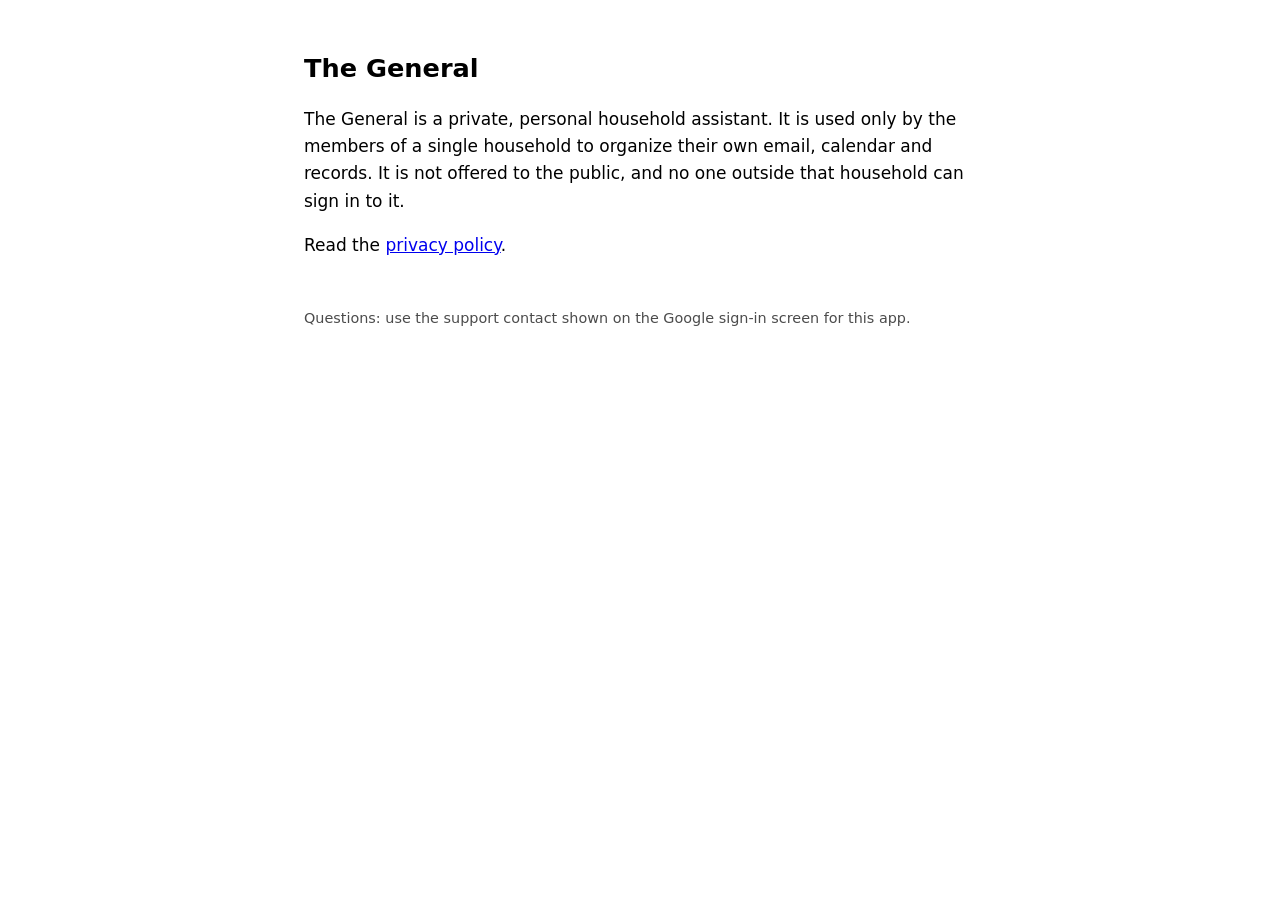
==== index.html @ 39a91a3d "Home page and privacy policy" ====
<!doctype html>
<html lang="en">
<head>
<meta charset="utf-8">
<meta name="viewport" content="width=device-width, initial-scale=1">
<meta name="robots" content="noindex">
<title>The General</title>
<link rel="stylesheet" href="style.css">
</head>
<body>
<h1>The General</h1>
<p>The General is a private, personal household assistant. It is used only by the members of
a single household to organize their own email, calendar and records. It is not offered to the
public, and no one outside that household can sign in to it.</p>
<p>Read the <a href="privacy/">privacy policy</a>.</p>
<footer>Questions: use the support contact shown on the Google sign-in screen for this app.</footer>
</body>
</html>
---- style.css ----
:root { color-scheme: light dark; }
body { font: 17px/1.6 -apple-system, system-ui, sans-serif; max-width: 42rem; margin: 3rem auto; padding: 0 1rem; }
h1 { font-size: 1.6rem; } h2 { font-size: 1.15rem; margin-top: 2rem; }
footer { margin-top: 3rem; font-size: .9rem; opacity: .7; }
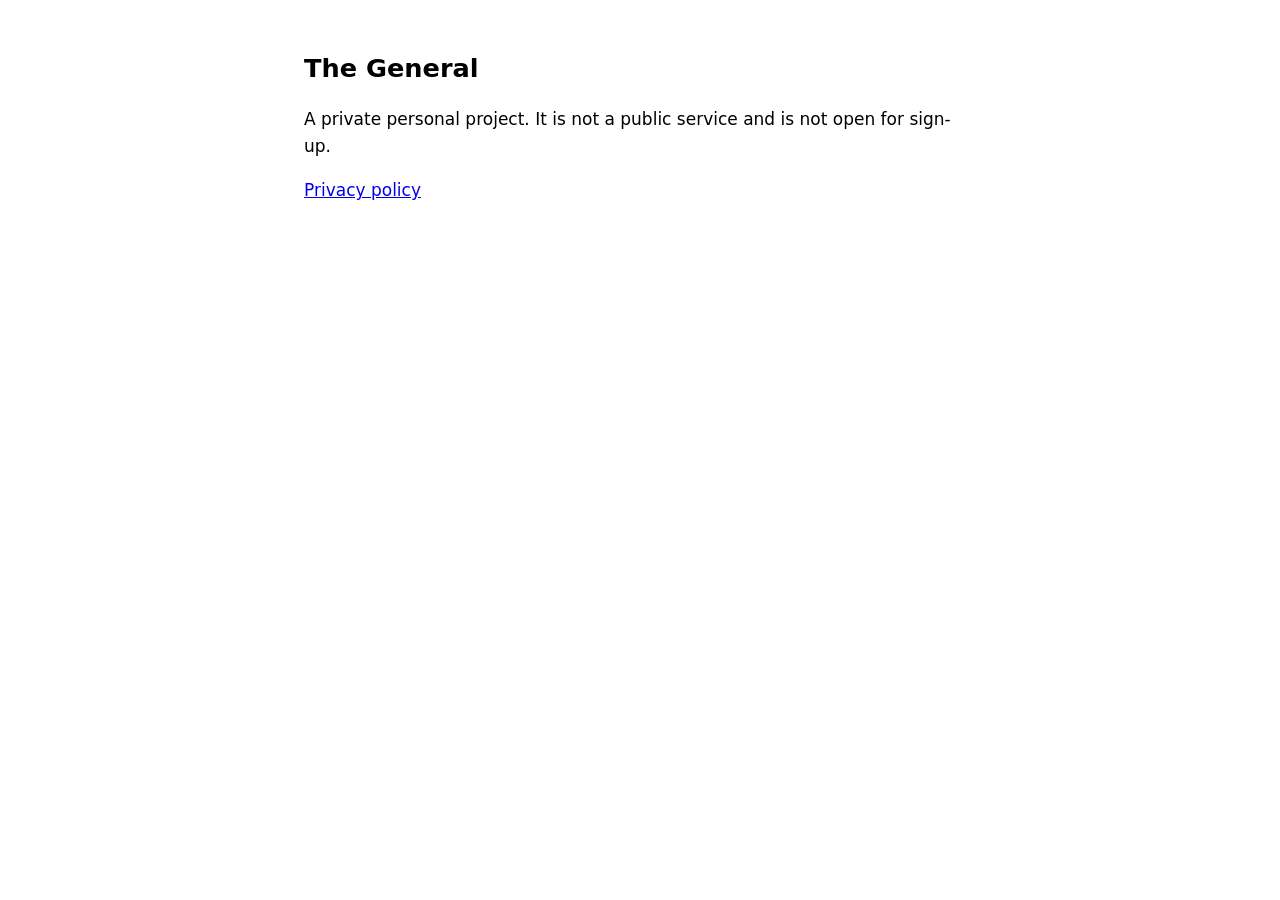
==== commit 3560fa95: "Simplify pages" ====
--- a/index.html
+++ b/index.html
@@ -9,10 +9,7 @@
 </head>
 <body>
 <h1>The General</h1>
-<p>The General is a private, personal household assistant. It is used only by the members of
-a single household to organize their own email, calendar and records. It is not offered to the
-public, and no one outside that household can sign in to it.</p>
-<p>Read the <a href="privacy/">privacy policy</a>.</p>
-<footer>Questions: use the support contact shown on the Google sign-in screen for this app.</footer>
+<p>A private personal project. It is not a public service and is not open for sign-up.</p>
+<p><a href="privacy/">Privacy policy</a></p>
 </body>
 </html>
